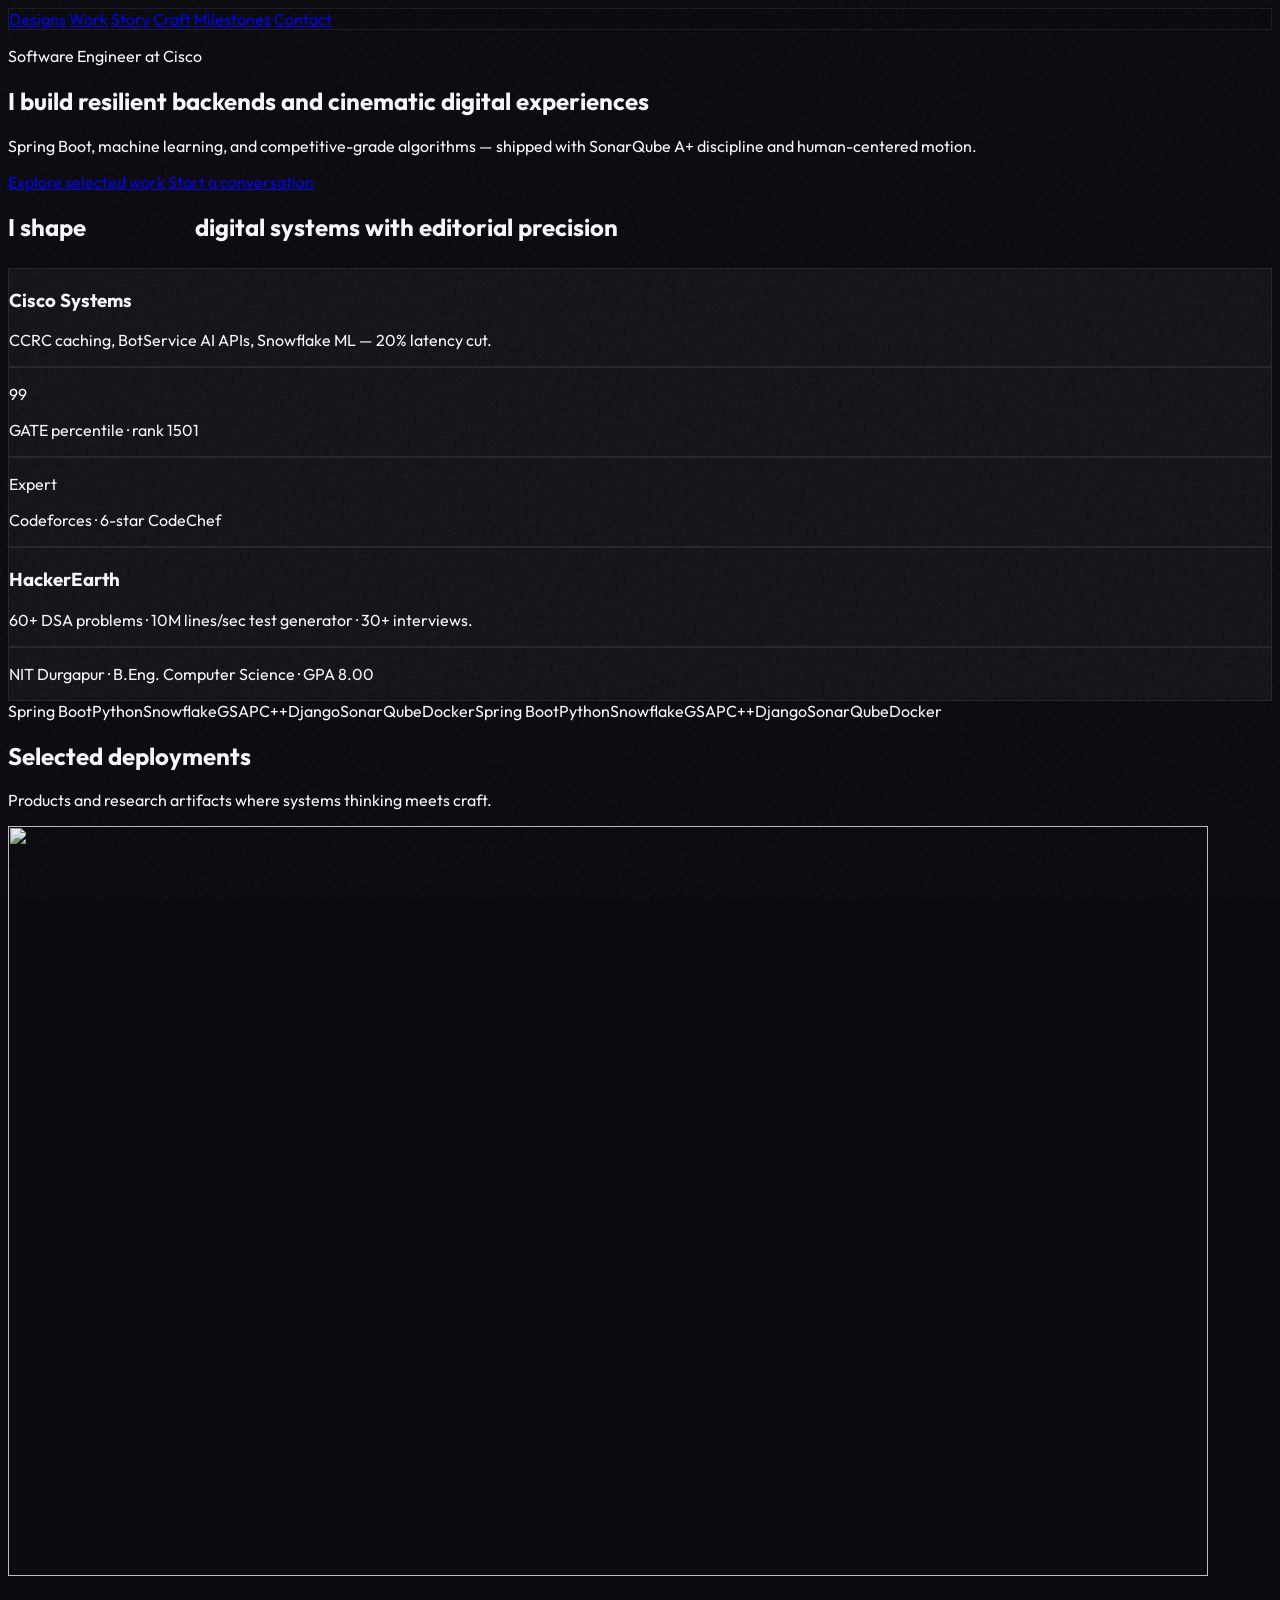
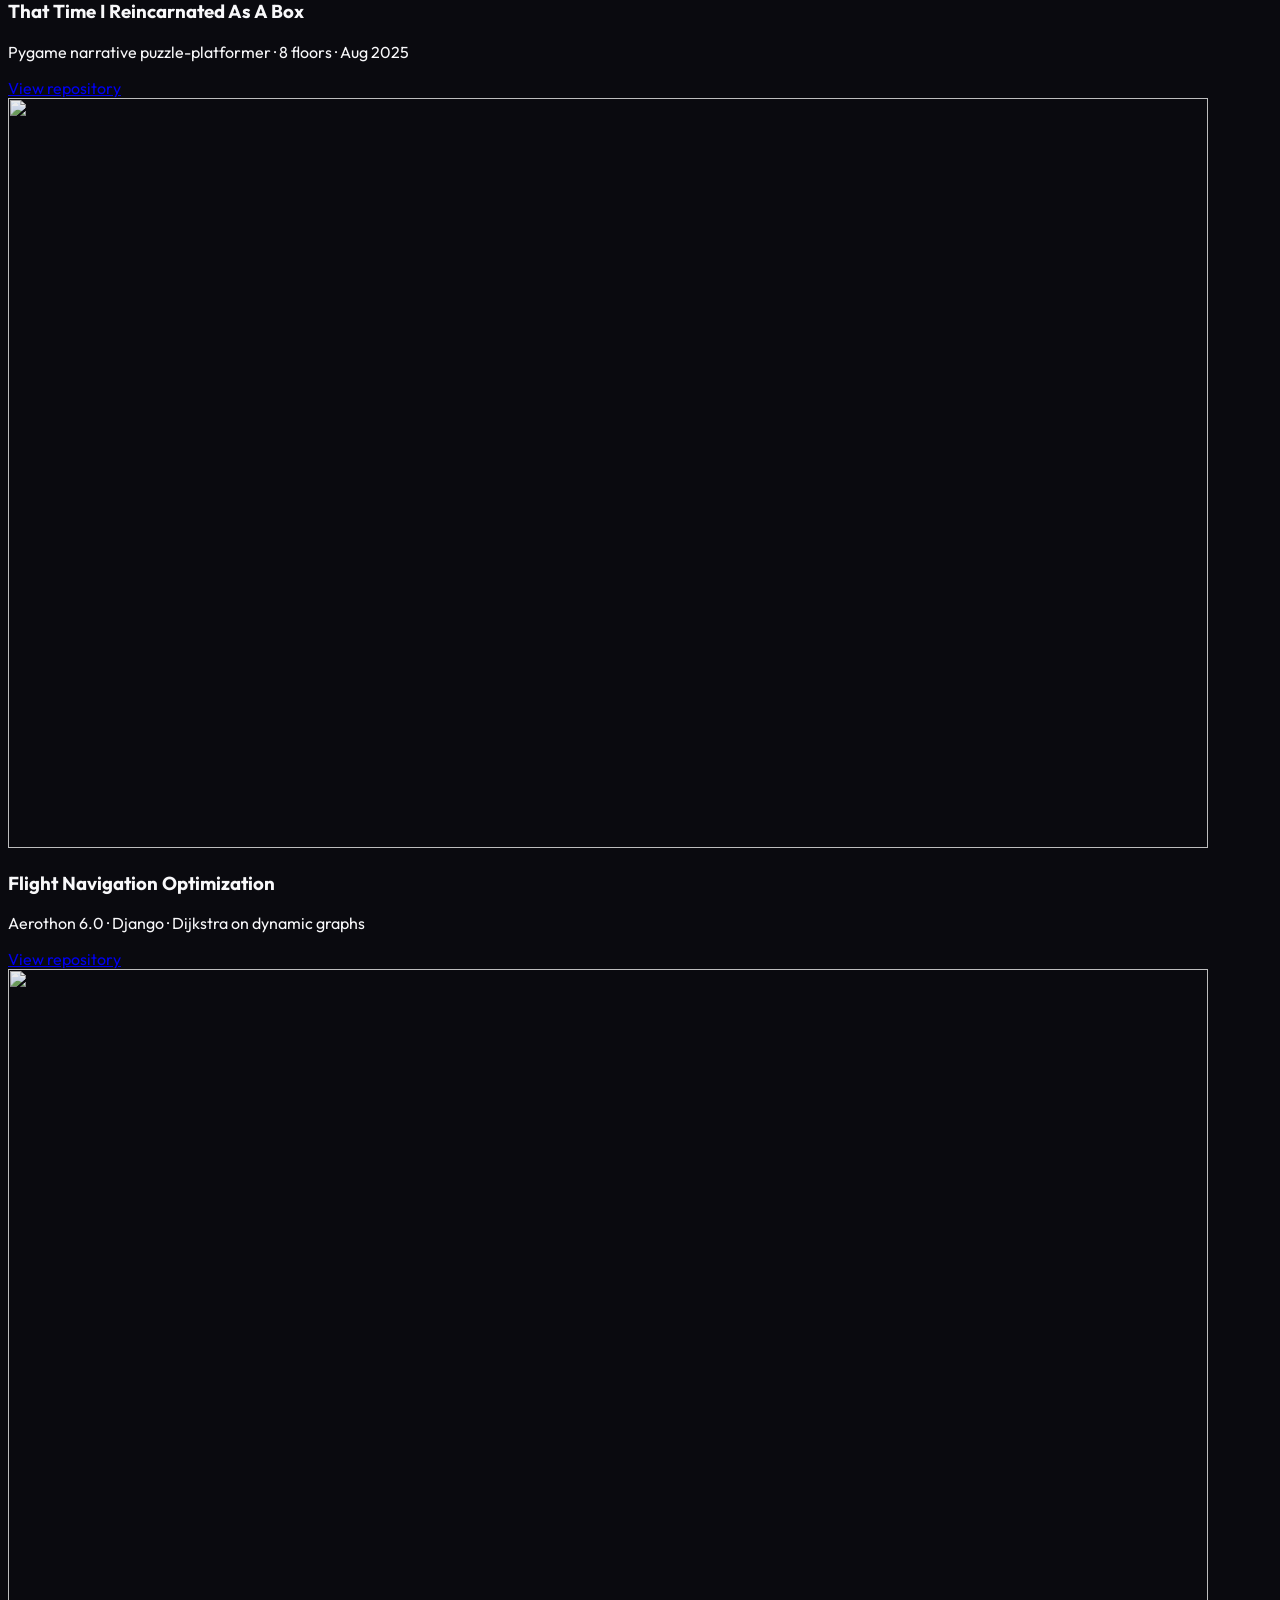
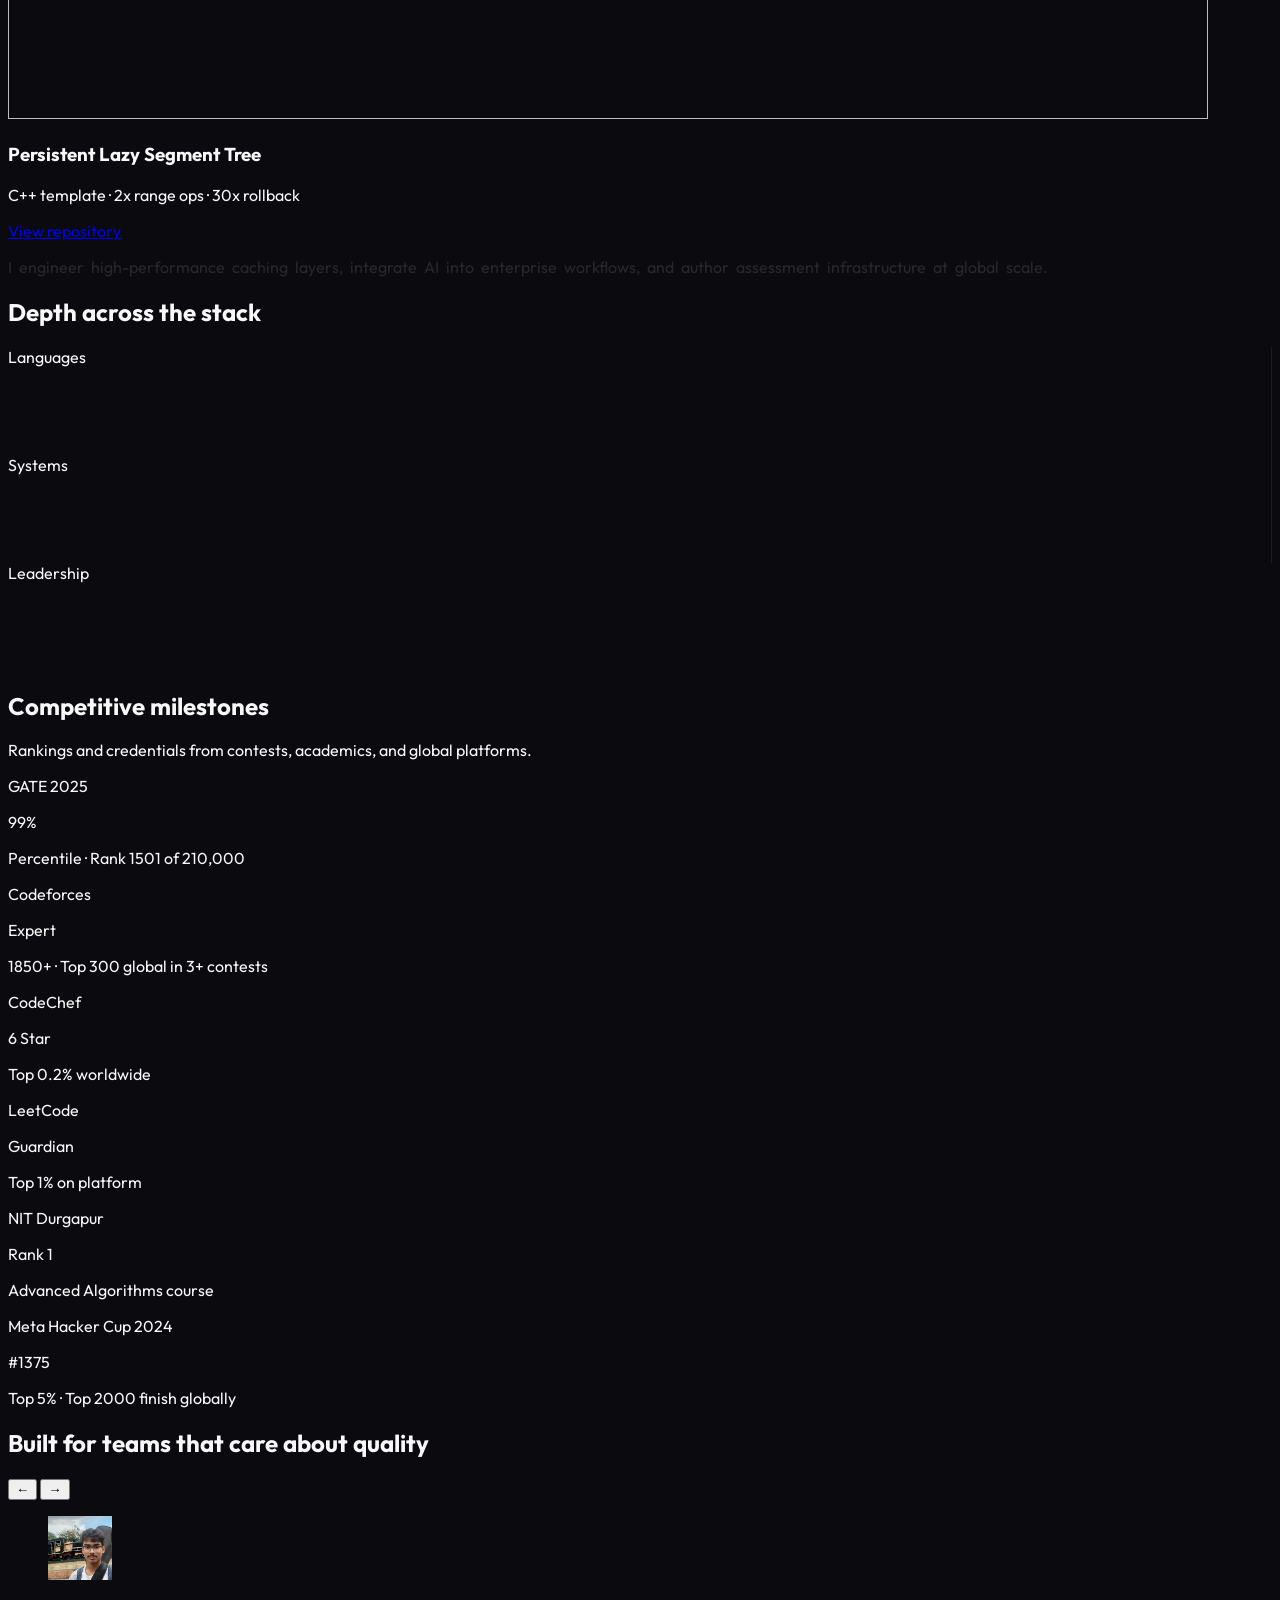
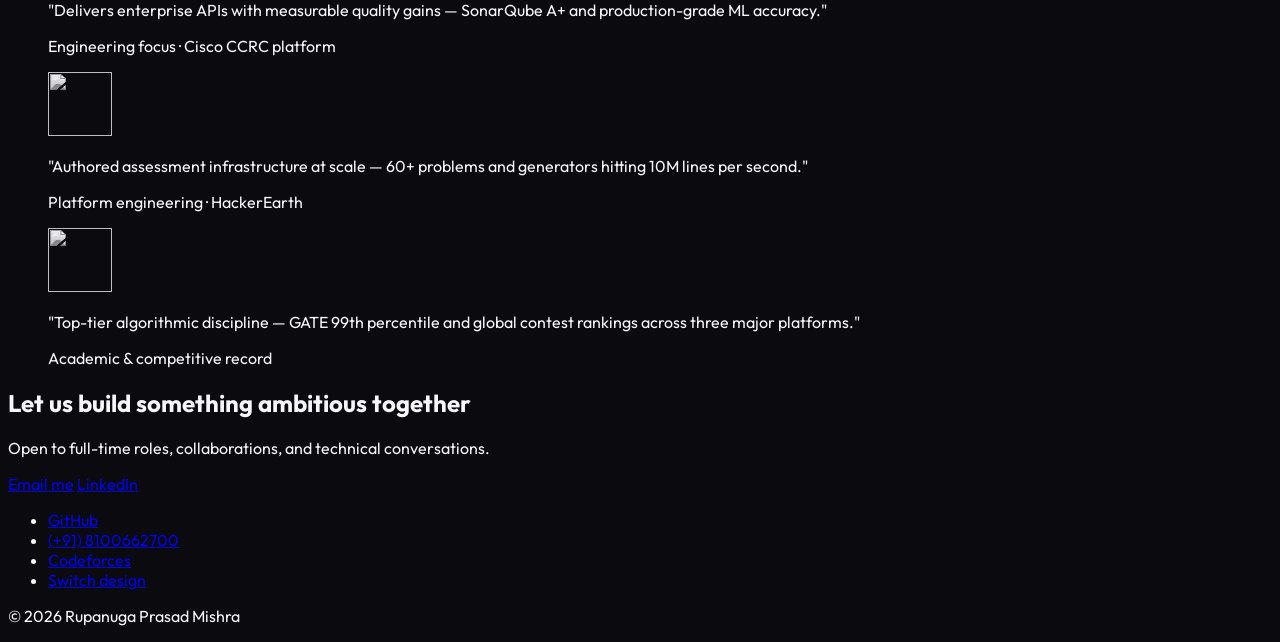
==== editorial/index.html @ 3ab7cde1 "Add multi-design portfolio hub with industrial and editorial themes. Introduce a root design picker " ====
<!DOCTYPE html>
<html lang="en" class="scroll-smooth">
<head>
    <meta charset="UTF-8">
    <meta name="viewport" content="width=device-width, initial-scale=1.0">
    <meta name="description" content="Rupanuga Prasad Mishra — Software Engineer. Editorial portfolio with motion-rich storytelling.">
    <title>Rupanuga Prasad Mishra</title>
    <script src="https://cdn.tailwindcss.com"></script>
    <script>
        tailwind.config = {
            theme: {
                extend: {
                    fontFamily: { outfit: ['Outfit', 'system-ui', 'sans-serif'] },
                    colors: {
                        ink: '#0a0a0f',
                        snow: '#f8f8fa',
                    },
                },
            },
        };
    </script>
    <link rel="stylesheet" href="styles.css">
    <script src="https://cdn.jsdelivr.net/npm/gsap@3.12.5/dist/gsap.min.js"></script>
    <script src="https://cdn.jsdelivr.net/npm/gsap@3.12.5/dist/ScrollTrigger.min.js"></script>
</head>
<body class="font-outfit bg-ink text-snow antialiased">
    <div class="grain" aria-hidden="true"></div>

    <main class="overflow-x-hidden w-full max-w-full">
        <header class="fixed top-6 left-0 right-0 z-[100] flex justify-center px-4">
            <nav id="site-nav" class="nav-pill rounded-full px-2 py-2 flex items-center gap-1 text-sm" aria-label="Main">
                <a href="../" class="px-3 py-2 rounded-full text-zinc-400 hover:text-white transition-colors text-xs">Designs</a>
                <a href="#work" class="px-4 py-2 rounded-full hover:bg-white/5 transition-colors">Work</a>
                <a href="#story" class="px-4 py-2 rounded-full hover:bg-white/5 transition-colors">Story</a>
                <a href="#craft" class="px-4 py-2 rounded-full hover:bg-white/5 transition-colors">Craft</a>
                <a href="#achievements" class="px-4 py-2 rounded-full hover:bg-white/5 transition-colors">Milestones</a>
                <a href="#contact" class="ml-1 px-5 py-2 rounded-full bg-white text-ink font-semibold hover:bg-zinc-200 transition-colors">Contact</a>
            </nav>
        </header>

        <!-- ATTENTION: Cinematic Center Hero -->
        <section class="relative min-h-screen flex items-center justify-center overflow-hidden" aria-label="Introduction">
            <div class="hero-bg absolute inset-0" aria-hidden="true"></div>
            <div class="hero-wash absolute inset-0" aria-hidden="true"></div>
            <div class="relative z-10 w-full max-w-6xl mx-auto px-6 pt-32 pb-24 text-center">
                <p class="hero-anim text-zinc-400 text-sm tracking-[0.2em] uppercase mb-6">Software Engineer at Cisco</p>
                <h1 class="hero-anim text-[clamp(2.75rem,5vw,5.5rem)] font-bold leading-[1.05] tracking-tight max-w-6xl mx-auto">
                    I build resilient backends and cinematic digital experiences
                </h1>
                <p class="hero-anim mt-8 text-lg text-zinc-400 max-w-2xl mx-auto leading-relaxed">
                    Spring Boot, machine learning, and competitive-grade algorithms — shipped with SonarQube A+ discipline and human-centered motion.
                </p>
                <div class="hero-anim mt-12 flex flex-wrap justify-center gap-4">
                    <a href="#work" class="px-8 py-4 rounded-full bg-white text-ink font-semibold hover:bg-zinc-100 transition-colors">Explore selected work</a>
                    <a href="#contact" class="px-8 py-4 rounded-full border border-white/30 text-white font-semibold hover:bg-white/10 transition-colors">Start a conversation</a>
                </div>
            </div>
        </section>

        <!-- INTEREST: Gapless Bento -->
        <section id="craft" class="py-32 md:py-48 px-6" aria-labelledby="craft-heading">
            <div class="max-w-6xl mx-auto">
                <h2 id="craft-heading" class="text-4xl md:text-6xl font-bold tracking-tight max-w-4xl leading-[1.1] mb-16">
                    I shape
                    <span class="inline-img align-middle" style="background-image:url('https://picsum.photos/seed/code/200/80')" role="img" aria-label=""></span>
                    digital systems with editorial precision
                </h2>

                <div class="grid grid-cols-4 auto-rows-[160px] md:auto-rows-[200px] gap-4 grid-flow-dense">
                    <article class="bento-card col-span-4 md:col-span-2 md:row-span-2 rounded-3xl p-8 flex flex-col justify-end overflow-hidden group relative">
                        <div class="bento-media absolute inset-0 bg-cover bg-center transition-transform duration-700 ease-out" style="background-image:url('https://picsum.photos/seed/cisco-network/800/800')"></div>
                        <div class="absolute inset-0 bg-gradient-to-t from-ink via-ink/60 to-transparent"></div>
                        <div class="relative z-10">
                            <h3 class="text-2xl font-bold">Cisco Systems</h3>
                            <p class="text-zinc-400 mt-2 text-sm max-w-xs">CCRC caching, BotService AI APIs, Snowflake ML — 20% latency cut.</p>
                        </div>
                    </article>
                    <article class="bento-card col-span-2 md:col-span-1 rounded-3xl p-6 flex flex-col justify-between overflow-hidden">
                        <p class="text-5xl font-bold tracking-tighter">99</p>
                        <p class="text-zinc-400 text-sm">GATE percentile · rank 1501</p>
                    </article>
                    <article class="bento-card col-span-2 md:col-span-1 rounded-3xl p-6 flex flex-col justify-between overflow-hidden relative group">
                        <div class="bento-media absolute inset-0 opacity-30 bg-cover bg-center" style="background-image:url('https://picsum.photos/seed/algorithms/600/400')"></div>
                        <div class="relative z-10">
                            <p class="text-2xl font-bold">Expert</p>
                            <p class="text-zinc-400 text-sm">Codeforces · 6-star CodeChef</p>
                        </div>
                    </article>
                    <article class="bento-card col-span-4 md:col-span-2 rounded-3xl p-8 overflow-hidden relative group">
                        <div class="bento-media absolute inset-0 bg-cover bg-center opacity-40" style="background-image:url('https://picsum.photos/seed/hackerearth/900/500')"></div>
                        <div class="relative z-10 max-w-md">
                            <h3 class="text-xl font-bold">HackerEarth</h3>
                            <p class="text-zinc-400 mt-2 text-sm">60+ DSA problems · 10M lines/sec test generator · 30+ interviews.</p>
                        </div>
                    </article>
                    <article class="bento-card col-span-4 md:col-span-2 rounded-3xl p-8 flex items-center justify-center text-center">
                        <p class="text-lg text-zinc-300 max-w-sm">NIT Durgapur · B.Eng. Computer Science · GPA 8.00</p>
                    </article>
                </div>
            </div>
        </section>

        <!-- Marquee -->
        <section class="py-16 border-y border-white/5 overflow-hidden" aria-label="Technologies">
            <div class="marquee-track gap-16 text-2xl md:text-4xl font-semibold text-white/20 uppercase tracking-widest">
                <span class="px-8">Spring Boot</span>
                <span class="px-8">Python</span>
                <span class="px-8">Snowflake</span>
                <span class="px-8">GSAP</span>
                <span class="px-8">C++</span>
                <span class="px-8">Django</span>
                <span class="px-8">SonarQube</span>
                <span class="px-8">Docker</span>
                <span class="px-8">Spring Boot</span>
                <span class="px-8">Python</span>
                <span class="px-8">Snowflake</span>
                <span class="px-8">GSAP</span>
                <span class="px-8">C++</span>
                <span class="px-8">Django</span>
                <span class="px-8">SonarQube</span>
                <span class="px-8">Docker</span>
            </div>
        </section>

        <!-- DESIRE: Pin gallery -->
        <section id="work" class="pin-gallery py-32 md:py-48 px-6" aria-labelledby="work-heading">
            <div class="max-w-6xl mx-auto grid md:grid-cols-[1fr_1.2fr] gap-16">
                <div class="pin-title-col h-fit md:pt-12">
                    <h2 id="work-heading" class="text-4xl md:text-5xl font-bold tracking-tight leading-tight">Selected deployments</h2>
                    <p class="mt-6 text-zinc-400 leading-relaxed">Products and research artifacts where systems thinking meets craft.</p>
                </div>
                <div class="space-y-24">
                    <article class="pin-item">
                        <div class="reveal-img rounded-3xl overflow-hidden aspect-[16/10] mb-6">
                            <img src="https://picsum.photos/seed/puzzle-game/1200/750" alt="" class="w-full h-full object-cover img-editorial" width="1200" height="750">
                        </div>
                        <h3 class="text-2xl font-bold">That Time I Reincarnated As A Box</h3>
                        <p class="text-zinc-400 mt-2">Pygame narrative puzzle-platformer · 8 floors · Aug 2025</p>
                        <a href="https://github.com/RupanugaPM/thatTimeIReincarnatedAsABox" class="inline-block mt-4 text-sm font-semibold underline underline-offset-4" target="_blank" rel="noopener noreferrer">View repository</a>
                    </article>
                    <article class="pin-item">
                        <div class="reveal-img rounded-3xl overflow-hidden aspect-[16/10] mb-6">
                            <img src="https://picsum.photos/seed/aviation-map/1200/750" alt="" class="w-full h-full object-cover img-editorial" width="1200" height="750">
                        </div>
                        <h3 class="text-2xl font-bold">Flight Navigation Optimization</h3>
                        <p class="text-zinc-400 mt-2">Aerothon 6.0 · Django · Dijkstra on dynamic graphs</p>
                        <a href="https://github.com/RupanugaPM/Dijkstra-visualizer-in-a-World-Map" class="inline-block mt-4 text-sm font-semibold underline underline-offset-4" target="_blank" rel="noopener noreferrer">View repository</a>
                    </article>
                    <article class="pin-item">
                        <div class="reveal-img rounded-3xl overflow-hidden aspect-[16/10] mb-6">
                            <img src="https://picsum.photos/seed/segment-tree/1200/750" alt="" class="w-full h-full object-cover img-editorial" width="1200" height="750">
                        </div>
                        <h3 class="text-2xl font-bold">Persistent Lazy Segment Tree</h3>
                        <p class="text-zinc-400 mt-2">C++ template · 2x range ops · 30x rollback</p>
                        <a href="https://github.com/RupanugaPM/Generalized-Lazy-Segment-Tree" class="inline-block mt-4 text-sm font-semibold underline underline-offset-4" target="_blank" rel="noopener noreferrer">View repository</a>
                    </article>
                </div>
            </div>
        </section>

        <!-- Scrub text reveal -->
        <section id="story" class="py-32 md:py-48 px-6" aria-label="About">
            <div class="max-w-4xl mx-auto text-center">
                <p class="scrub-block text-2xl md:text-4xl font-medium leading-snug tracking-tight">
                    <span class="scrub-word">I</span>
                    <span class="scrub-word">engineer</span>
                    <span class="scrub-word">high-performance</span>
                    <span class="scrub-word">caching</span>
                    <span class="scrub-word">layers,</span>
                    <span class="scrub-word">integrate</span>
                    <span class="scrub-word">AI</span>
                    <span class="scrub-word">into</span>
                    <span class="scrub-word">enterprise</span>
                    <span class="scrub-word">workflows,</span>
                    <span class="scrub-word">and</span>
                    <span class="scrub-word">author</span>
                    <span class="scrub-word">assessment</span>
                    <span class="scrub-word">infrastructure</span>
                    <span class="scrub-word">at</span>
                    <span class="scrub-word">global</span>
                    <span class="scrub-word">scale.</span>
                </p>
            </div>
        </section>

        <!-- Horizontal accordion -->
        <section class="py-32 md:py-48 px-6" aria-label="Expertise areas">
            <div class="max-w-6xl mx-auto">
                <h2 class="text-3xl md:text-5xl font-bold tracking-tight mb-12 max-w-3xl">Depth across the stack</h2>
                <div class="flex h-[320px] md:h-[400px] rounded-3xl overflow-hidden border border-white/10" role="list">
                    <div class="accordion-slice bg-zinc-900/80 relative" tabindex="0" role="listitem">
                        <div class="slice-label absolute bottom-6 left-0 right-0 text-center text-xs tracking-widest uppercase text-zinc-500 [writing-mode:vertical-rl] rotate-180 mx-auto h-fit">Languages</div>
                        <div class="slice-inner p-8 h-full flex flex-col justify-end bg-gradient-to-t from-ink">
                            <p class="text-xl font-semibold">C, C++, Python, SQL, JavaScript</p>
                            <p class="text-zinc-400 text-sm mt-2">Production backends and competitive tooling.</p>
                        </div>
                    </div>
                    <div class="accordion-slice bg-zinc-900/60 relative" tabindex="0" role="listitem">
                        <div class="slice-label absolute bottom-6 left-0 right-0 text-center text-xs tracking-widest uppercase text-zinc-500 [writing-mode:vertical-rl] rotate-180 mx-auto h-fit">Systems</div>
                        <div class="slice-inner p-8 h-full flex flex-col justify-end" style="background-image:url('https://picsum.photos/seed/distributed/600/400'); background-size:cover">
                            <div class="bg-ink/80 p-4 rounded-2xl backdrop-blur-sm">
                                <p class="text-xl font-semibold">Distributed systems &amp; ML</p>
                                <p class="text-zinc-400 text-sm mt-2">Snowflake anomaly detection, Spring microservices.</p>
                            </div>
                        </div>
                    </div>
                    <div class="accordion-slice bg-zinc-900/80 relative" tabindex="0" role="listitem">
                        <div class="slice-label absolute bottom-6 left-0 right-0 text-center text-xs tracking-widest uppercase text-zinc-500 [writing-mode:vertical-rl] rotate-180 mx-auto h-fit">Leadership</div>
                        <div class="slice-inner p-8 h-full flex flex-col justify-end bg-gradient-to-t from-ink">
                            <p class="text-xl font-semibold">Cross-functional delivery</p>
                            <p class="text-zinc-400 text-sm mt-2">Interviews, mentoring, contest design at HackerEarth.</p>
                        </div>
                    </div>
                </div>
            </div>
        </section>

        <!-- Achievements -->
        <section id="achievements" class="py-32 md:py-48 px-6" aria-labelledby="achievements-heading">
            <div class="max-w-6xl mx-auto">
                <h2 id="achievements-heading" class="text-3xl md:text-5xl font-bold tracking-tight mb-4 max-w-3xl">Competitive milestones</h2>
                <p class="text-zinc-400 mb-14 max-w-xl">Rankings and credentials from contests, academics, and global platforms.</p>
                <div class="grid grid-cols-1 sm:grid-cols-2 lg:grid-cols-3 gap-4 grid-flow-dense">
                    <article class="milestone-card rounded-3xl border border-white/10 bg-white/[0.03] p-8 lg:col-span-1">
                        <p class="text-sm text-zinc-500 uppercase tracking-widest">GATE 2025</p>
                        <p class="text-5xl md:text-6xl font-bold tracking-tighter mt-3 text-violet-300">99%</p>
                        <p class="text-zinc-400 mt-3 text-sm leading-relaxed">Percentile · Rank 1501 of 210,000</p>
                    </article>
                    <article class="milestone-card rounded-3xl border border-white/10 bg-white/[0.03] p-8">
                        <p class="text-sm text-zinc-500 uppercase tracking-widest">Codeforces</p>
                        <p class="text-4xl font-bold tracking-tight mt-3">Expert</p>
                        <p class="text-zinc-400 mt-3 text-sm">1850+ · Top 300 global in 3+ contests</p>
                    </article>
                    <article class="milestone-card rounded-3xl border border-white/10 bg-white/[0.03] p-8">
                        <p class="text-sm text-zinc-500 uppercase tracking-widest">CodeChef</p>
                        <p class="text-4xl font-bold tracking-tight mt-3">6 Star</p>
                        <p class="text-zinc-400 mt-3 text-sm">Top 0.2% worldwide</p>
                    </article>
                    <article class="milestone-card rounded-3xl border border-white/10 bg-white/[0.03] p-8">
                        <p class="text-sm text-zinc-500 uppercase tracking-widest">LeetCode</p>
                        <p class="text-4xl font-bold tracking-tight mt-3">Guardian</p>
                        <p class="text-zinc-400 mt-3 text-sm">Top 1% on platform</p>
                    </article>
                    <article class="milestone-card rounded-3xl border border-white/10 bg-white/[0.03] p-8 sm:col-span-2 lg:col-span-1">
                        <p class="text-sm text-zinc-500 uppercase tracking-widest">NIT Durgapur</p>
                        <p class="text-4xl font-bold tracking-tight mt-3">Rank 1</p>
                        <p class="text-zinc-400 mt-3 text-sm">Advanced Algorithms course</p>
                    </article>
                    <article class="milestone-card rounded-3xl border border-white/10 bg-gradient-to-br from-violet-950/40 to-transparent p-8 sm:col-span-2">
                        <p class="text-sm text-zinc-500 uppercase tracking-widest">Meta Hacker Cup 2024</p>
                        <p class="text-4xl md:text-5xl font-bold tracking-tight mt-3">#1375</p>
                        <p class="text-zinc-400 mt-3 text-sm">Top 5% · Top 2000 finish globally</p>
                    </article>
                </div>
            </div>
        </section>

        <!-- Testimonial carousel -->
        <section class="py-32 md:py-48 px-6 overflow-hidden" aria-label="Perspectives">
            <div class="max-w-6xl mx-auto">
                <div class="flex items-end justify-between mb-12 gap-4">
                    <h2 class="text-3xl md:text-5xl font-bold tracking-tight max-w-xl">Built for teams that care about quality</h2>
                    <div class="flex gap-2 shrink-0">
                        <button type="button" data-carousel-prev class="w-12 h-12 rounded-full border border-white/20 hover:bg-white/10 transition-colors" aria-label="Previous">&#8592;</button>
                        <button type="button" data-carousel-next class="w-12 h-12 rounded-full border border-white/20 hover:bg-white/10 transition-colors" aria-label="Next">&#8594;</button>
                    </div>
                </div>
                <div class="overflow-hidden">
                    <div class="testimonial-track flex gap-6">
                        <blockquote class="testimonial-card flex-shrink-0 rounded-3xl border border-white/10 p-8 md:p-12 bg-white/[0.03]">
                            <div class="flex gap-6 items-start">
                                <img src="../profile.jpg" alt="" class="w-16 h-16 rounded-full object-cover grayscale" width="64" height="64">
                                <div>
                                    <p class="text-lg md:text-xl leading-relaxed text-zinc-300">"Delivers enterprise APIs with measurable quality gains — SonarQube A+ and production-grade ML accuracy."</p>
                                    <footer class="mt-6 text-sm text-zinc-500">Engineering focus · Cisco CCRC platform</footer>
                                </div>
                            </div>
                        </blockquote>
                        <blockquote class="testimonial-card flex-shrink-0 rounded-3xl border border-white/10 p-8 md:p-12 bg-white/[0.03]">
                            <div class="flex gap-6 items-start">
                                <img src="https://picsum.photos/seed/peer-review/128/128" alt="" class="w-16 h-16 rounded-full object-cover img-editorial" width="64" height="64">
                                <div>
                                    <p class="text-lg md:text-xl leading-relaxed text-zinc-300">"Authored assessment infrastructure at scale — 60+ problems and generators hitting 10M lines per second."</p>
                                    <footer class="mt-6 text-sm text-zinc-500">Platform engineering · HackerEarth</footer>
                                </div>
                            </div>
                        </blockquote>
                        <blockquote class="testimonial-card flex-shrink-0 rounded-3xl border border-white/10 p-8 md:p-12 bg-white/[0.03]">
                            <div class="flex gap-6 items-start">
                                <img src="https://picsum.photos/seed/academic/128/128" alt="" class="w-16 h-16 rounded-full object-cover img-editorial" width="64" height="64">
                                <div>
                                    <p class="text-lg md:text-xl leading-relaxed text-zinc-300">"Top-tier algorithmic discipline — GATE 99th percentile and global contest rankings across three major platforms."</p>
                                    <footer class="mt-6 text-sm text-zinc-500">Academic &amp; competitive record</footer>
                                </div>
                            </div>
                        </blockquote>
                    </div>
                </div>
            </div>
        </section>

        <!-- ACTION: Footer CTA -->
        <section id="contact" class="py-32 md:py-48 px-6 relative overflow-hidden" aria-labelledby="contact-heading">
            <div class="absolute inset-0 bg-gradient-to-b from-violet-950/30 to-ink pointer-events-none" aria-hidden="true"></div>
            <div class="relative max-w-6xl mx-auto text-center">
                <h2 id="contact-heading" class="text-[clamp(2.5rem,6vw,5rem)] font-bold tracking-tight leading-[1.05] max-w-5xl mx-auto">
                    Let us build something ambitious together
                </h2>
                <p class="mt-8 text-xl text-zinc-400 max-w-xl mx-auto">Open to full-time roles, collaborations, and technical conversations.</p>
                <div class="mt-14 flex flex-wrap justify-center gap-4">
                    <a href="mailto:rupanugamishra@gmail.com" class="px-10 py-5 rounded-full bg-white text-ink text-lg font-semibold hover:bg-zinc-100 transition-colors">Email me</a>
                    <a href="https://www.linkedin.com/in/rupanugamishra/" target="_blank" rel="noopener noreferrer" class="px-10 py-5 rounded-full border-2 border-white text-white text-lg font-semibold hover:bg-white/10 transition-colors">LinkedIn</a>
                </div>
                <ul class="mt-16 flex flex-wrap justify-center gap-8 text-sm text-zinc-500">
                    <li><a href="https://github.com/RupanugaPM" class="hover:text-white transition-colors" target="_blank" rel="noopener noreferrer">GitHub</a></li>
                    <li><a href="tel:+918100662700" class="hover:text-white transition-colors">(+91) 8100662700</a></li>
                    <li><a href="https://codeforces.com/profile/rupanugam" class="hover:text-white transition-colors" target="_blank" rel="noopener noreferrer">Codeforces</a></li>
                    <li><a href="../" class="hover:text-white transition-colors">Switch design</a></li>
                </ul>
            </div>
        </section>

        <footer class="py-12 px-6 border-t border-white/5 text-center text-sm text-zinc-600">
            <p>&copy; <span id="year"></span> Rupanuga Prasad Mishra</p>
        </footer>
    </main>

    <script>
        document.getElementById('year').textContent = new Date().getFullYear();
    </script>
    <script src="scripts.js"></script>
</body>
</html>
---- editorial/styles.css ----
/* gpt-taste editorial — custom layer on Tailwind */

@import url('https://fonts.googleapis.com/css2?family=Outfit:wght@300;400;500;600;700;800&display=swap');

:root {
  --font: 'Outfit', system-ui, sans-serif;
  --bg: #0a0a0f;
  --fg: #f8f8fa;
  --muted: #9ca3af;
  --card: rgba(255, 255, 255, 0.04);
  --border: rgba(255, 255, 255, 0.08);
}

html {
  scroll-behavior: smooth;
}

body {
  font-family: var(--font);
  background: var(--bg);
  color: var(--fg);
}

.font-outfit {
  font-family: var(--font);
}

.grain {
  position: fixed;
  inset: 0;
  pointer-events: none;
  z-index: 50;
  opacity: 0.035;
  background-image: url("data:image/svg+xml,%3Csvg viewBox='0 0 256 256' xmlns='http://www.w3.org/2000/svg'%3E%3Cfilter id='n'%3E%3CfeTurbulence type='fractalNoise' baseFrequency='0.85' numOctaves='4' stitchTiles='stitch'/%3E%3C/filter%3E%3Crect width='100%25' height='100%25' filter='url(%23n)'/%3E%3C/svg%3E");
}

.nav-pill {
  backdrop-filter: blur(16px);
  background: rgba(10, 10, 15, 0.65);
  border: 1px solid var(--border);
}

.hero-bg {
  background-image: url('https://picsum.photos/seed/rupanuga-engineering/1920/1080');
  background-size: cover;
  background-position: center;
  filter: grayscale(40%) contrast(1.15);
}

.hero-wash {
  background: radial-gradient(ellipse 90% 80% at 50% 40%, rgba(10, 10, 15, 0.35), rgba(10, 10, 15, 0.92) 70%);
}

.inline-img {
  display: inline-block;
  width: 5.5rem;
  height: 2.25rem;
  border-radius: 9999px;
  vertical-align: middle;
  margin: 0 0.35rem;
  background-size: cover;
  background-position: center;
  filter: grayscale(30%) contrast(1.1);
}

.bento-card {
  background: var(--card);
  border: 1px solid var(--border);
  transition: border-color 0.3s;
}

.bento-card:hover {
  border-color: rgba(255, 255, 255, 0.2);
}

.img-editorial {
  filter: grayscale(50%) contrast(1.2) opacity(0.92);
  mix-blend-mode: luminosity;
}

.accordion-slice {
  flex: 1;
  min-width: 4rem;
  transition: flex 0.7s cubic-bezier(0.22, 1, 0.36, 1);
  overflow: hidden;
  border-right: 1px solid var(--border);
}

.accordion-slice:last-child {
  border-right: none;
}

.accordion-slice:hover,
.accordion-slice:focus-within {
  flex: 4;
}

.accordion-slice .slice-inner {
  opacity: 0;
  transform: translateY(12px);
  transition: opacity 0.5s, transform 0.5s;
}

.accordion-slice:hover .slice-inner,
.accordion-slice:focus-within .slice-inner {
  opacity: 1;
  transform: translateY(0);
}

.marquee-track {
  display: flex;
  width: max-content;
  animation: marquee 40s linear infinite;
}

@keyframes marquee {
  0% {
    transform: translateX(0);
  }
  100% {
    transform: translateX(-50%);
  }
}

.testimonial-card {
  min-width: min(100%, 420px);
}

.milestone-card {
  transition: border-color 0.3s, transform 0.3s;
}

.milestone-card:hover {
  border-color: rgba(255, 255, 255, 0.2);
  transform: translateY(-4px);
}

.scrub-word {
  opacity: 0.12;
  display: inline;
  margin-right: 0.25em;
}

.reveal-img {
  will-change: transform, opacity, filter;
}

@media (prefers-reduced-motion: reduce) {
  .marquee-track {
    animation: none;
  }

  html {
    scroll-behavior: auto;
  }
}
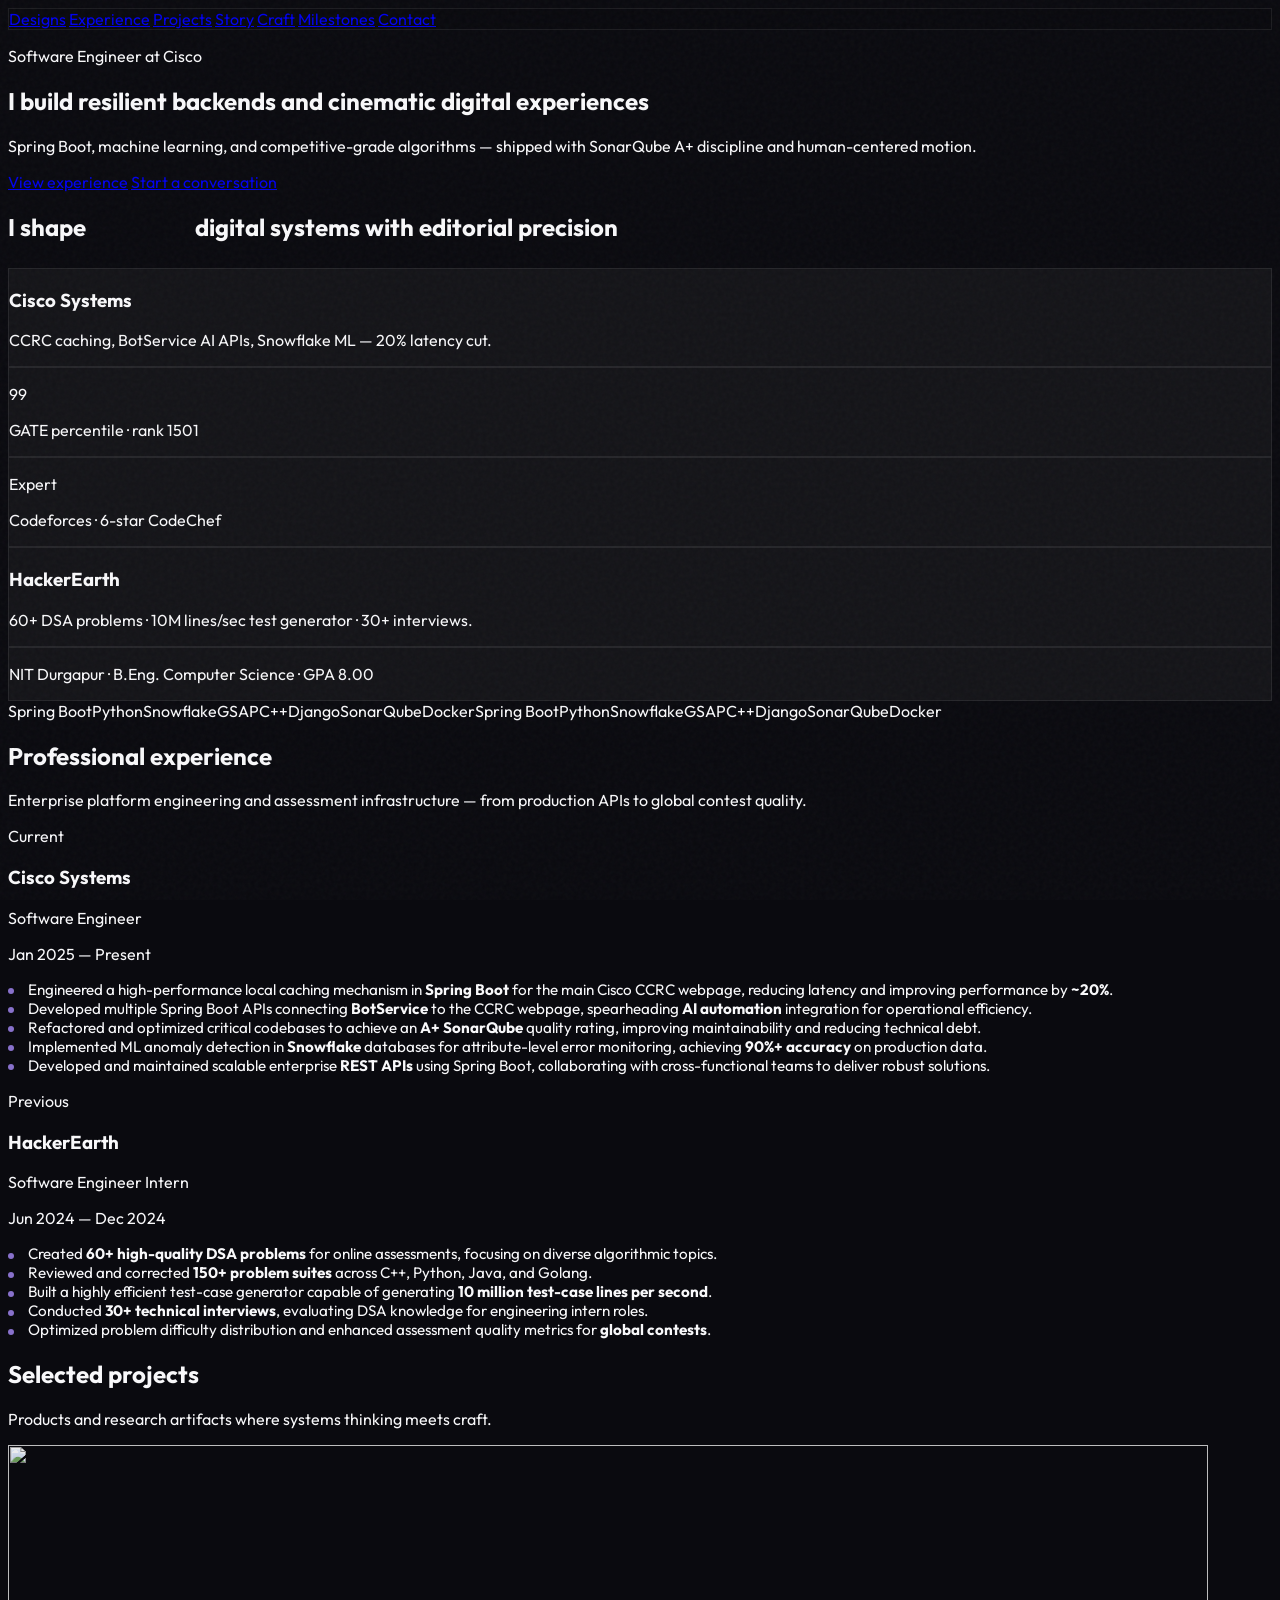
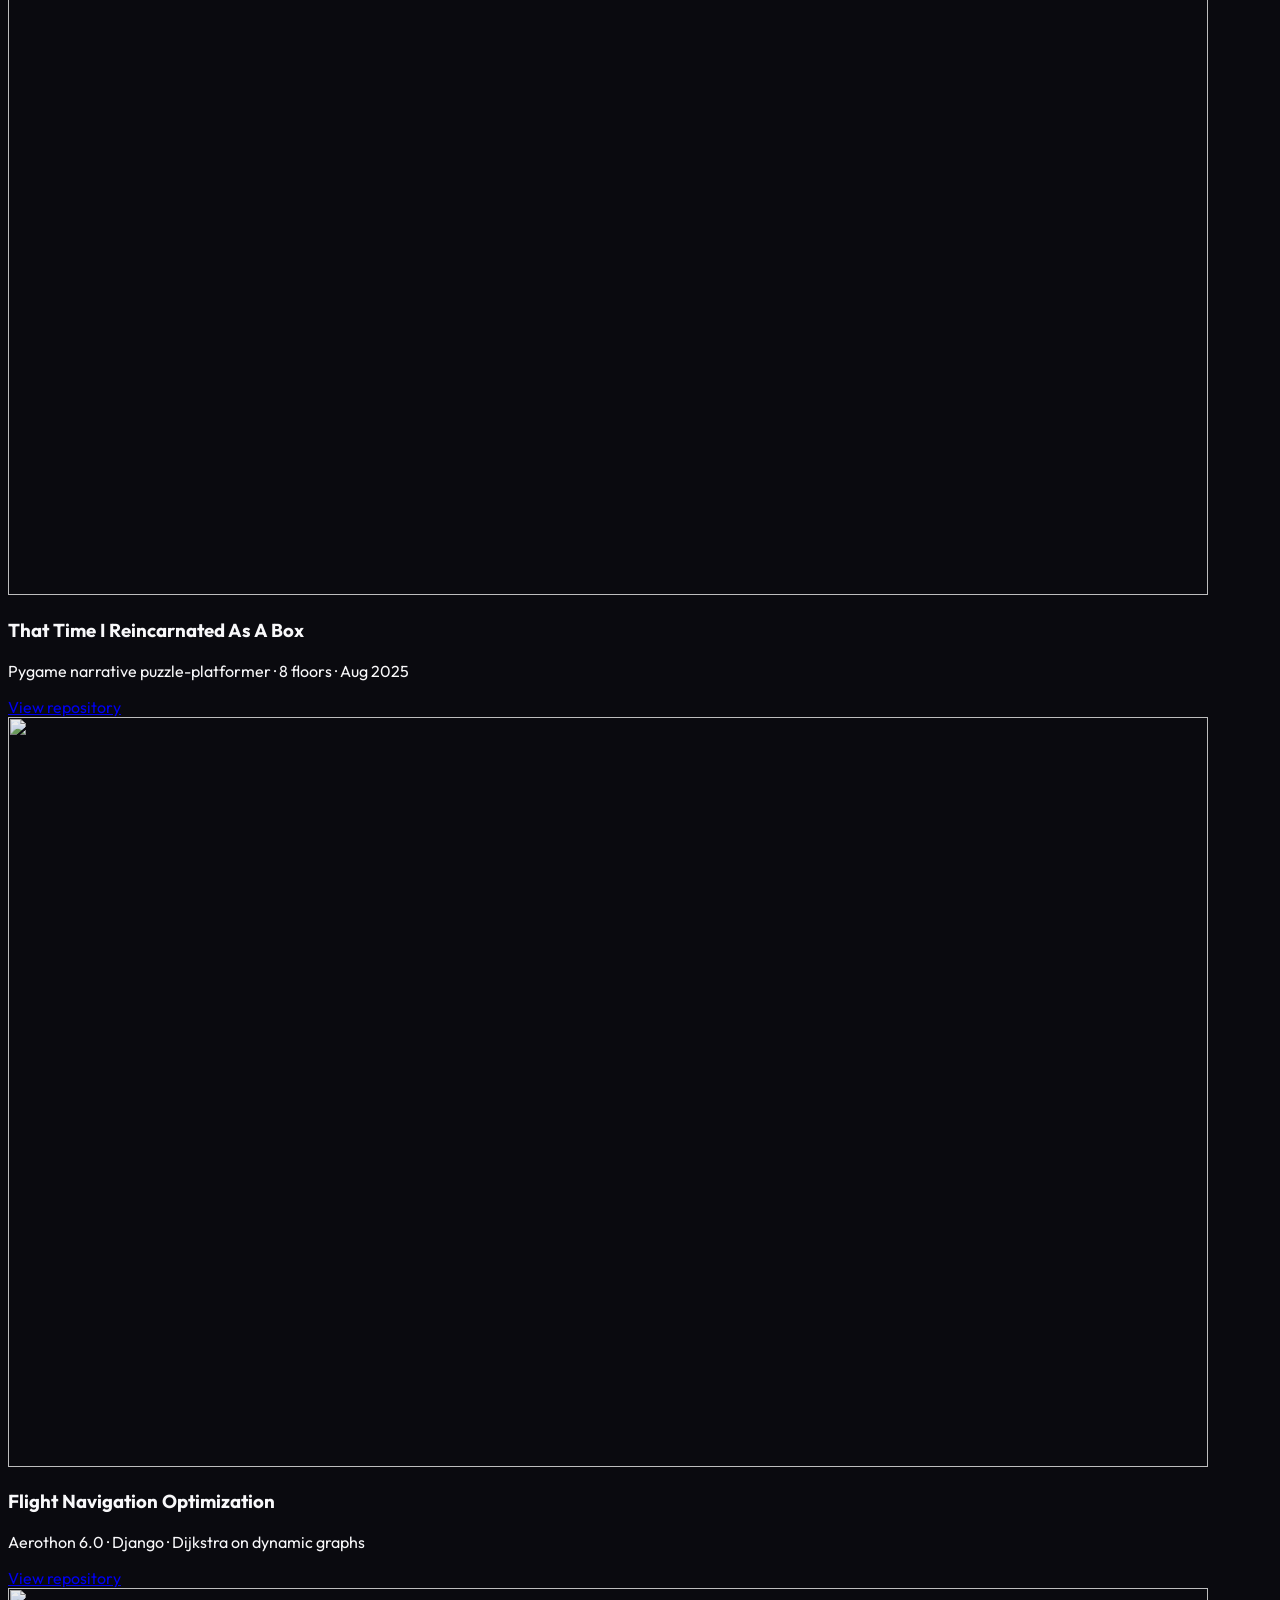
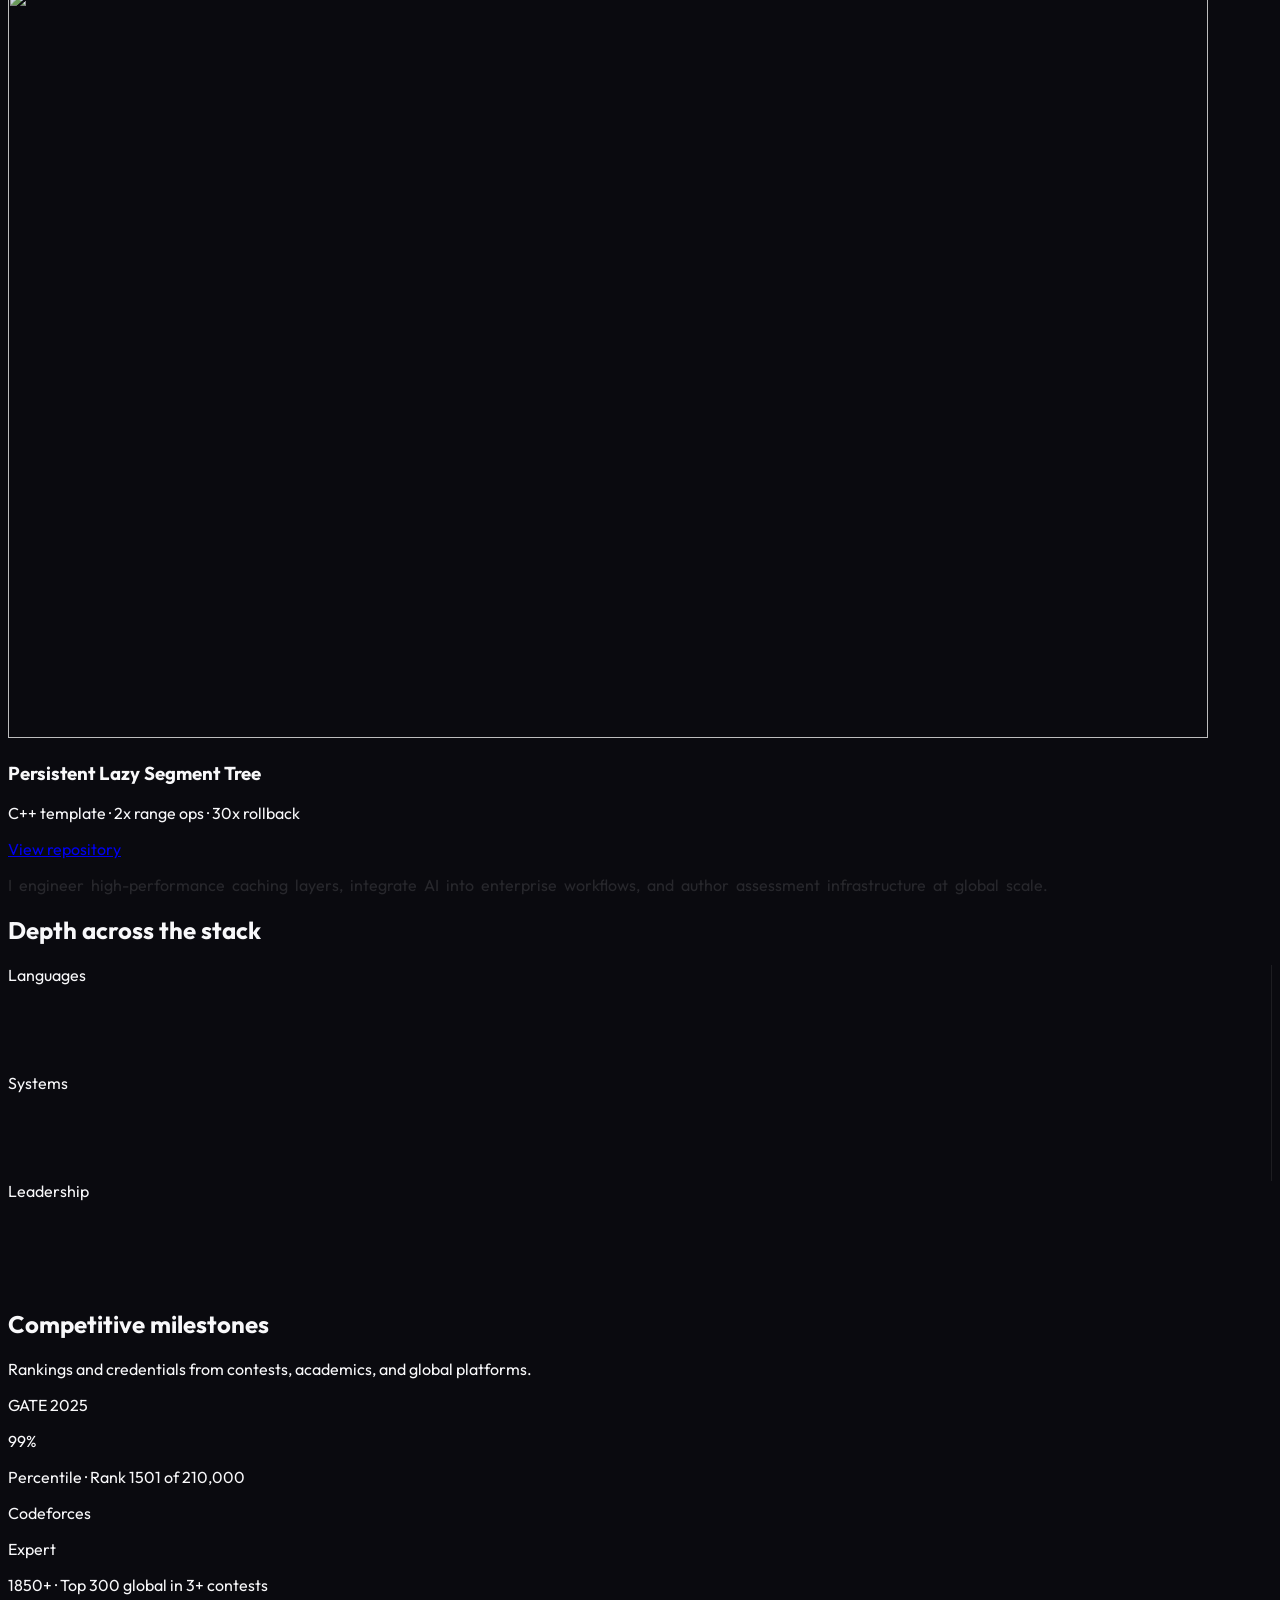
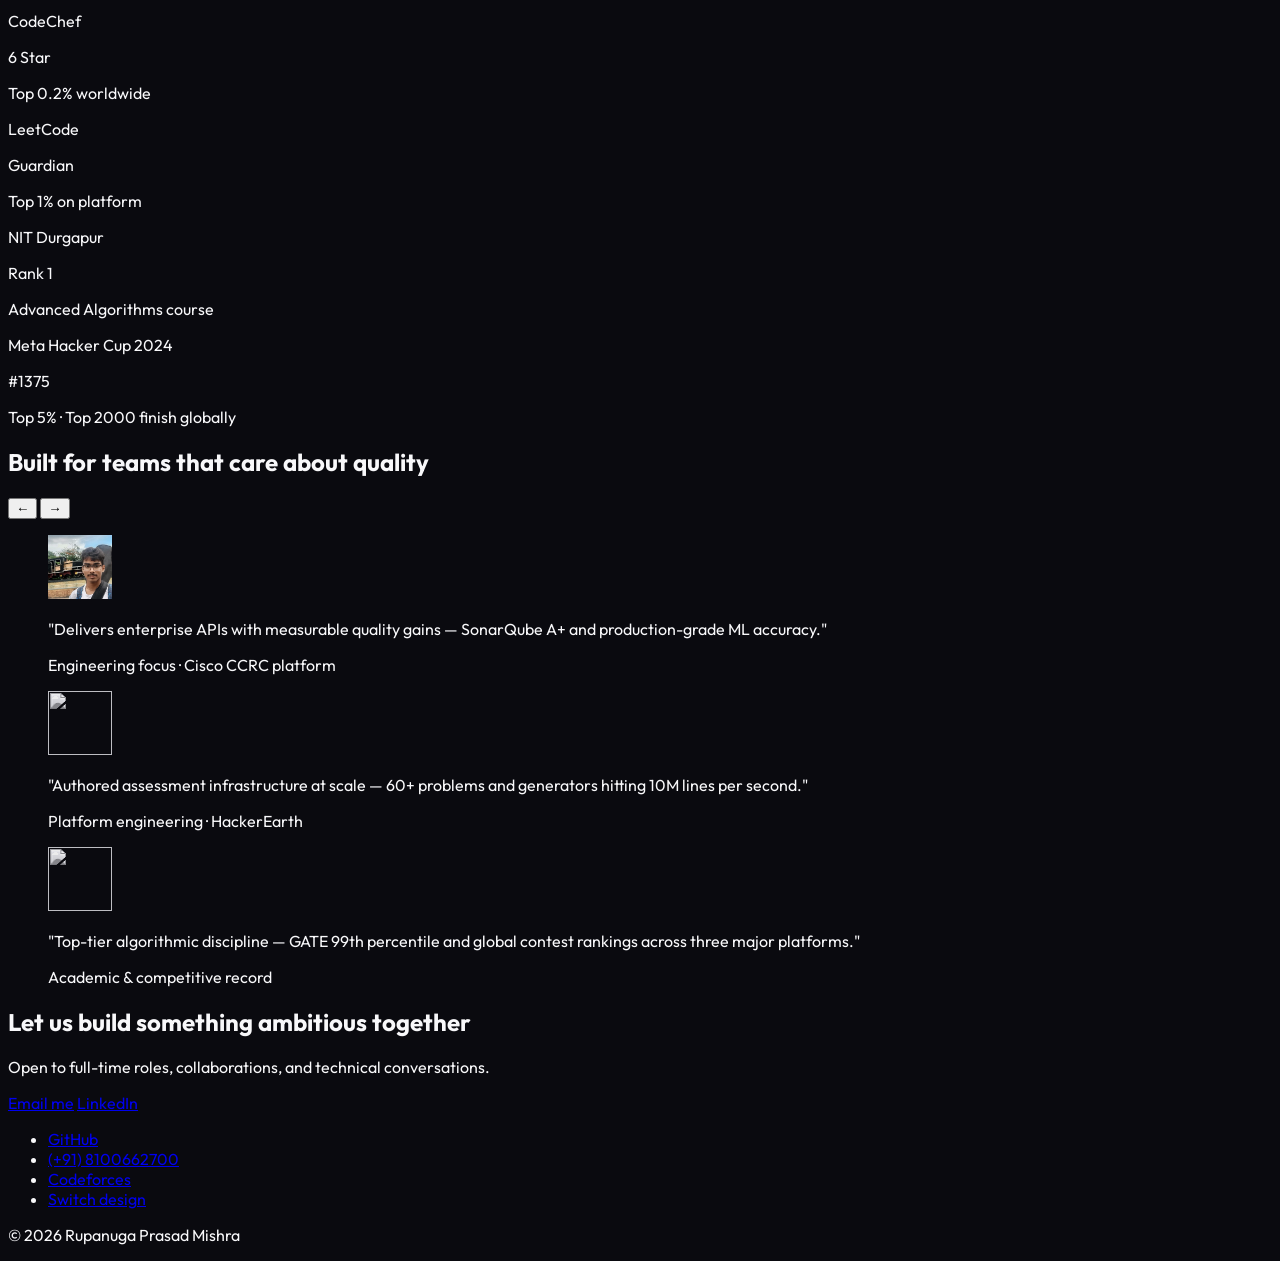
==== commit ccd9aad7: "Add minimalist and ethereal portfolio themes with full resume content. Expand the design picker with" ====
--- a/editorial/index.html
+++ b/editorial/index.html
@@ -30,7 +30,8 @@
         <header class="fixed top-6 left-0 right-0 z-[100] flex justify-center px-4">
             <nav id="site-nav" class="nav-pill rounded-full px-2 py-2 flex items-center gap-1 text-sm" aria-label="Main">
                 <a href="../" class="px-3 py-2 rounded-full text-zinc-400 hover:text-white transition-colors text-xs">Designs</a>
-                <a href="#work" class="px-4 py-2 rounded-full hover:bg-white/5 transition-colors">Work</a>
+                <a href="#experience" class="px-4 py-2 rounded-full hover:bg-white/5 transition-colors">Experience</a>
+                <a href="#projects" class="px-4 py-2 rounded-full hover:bg-white/5 transition-colors">Projects</a>
                 <a href="#story" class="px-4 py-2 rounded-full hover:bg-white/5 transition-colors">Story</a>
                 <a href="#craft" class="px-4 py-2 rounded-full hover:bg-white/5 transition-colors">Craft</a>
                 <a href="#achievements" class="px-4 py-2 rounded-full hover:bg-white/5 transition-colors">Milestones</a>
@@ -51,7 +52,7 @@
                     Spring Boot, machine learning, and competitive-grade algorithms — shipped with SonarQube A+ discipline and human-centered motion.
                 </p>
                 <div class="hero-anim mt-12 flex flex-wrap justify-center gap-4">
-                    <a href="#work" class="px-8 py-4 rounded-full bg-white text-ink font-semibold hover:bg-zinc-100 transition-colors">Explore selected work</a>
+                    <a href="#experience" class="px-8 py-4 rounded-full bg-white text-ink font-semibold hover:bg-zinc-100 transition-colors">View experience</a>
                     <a href="#contact" class="px-8 py-4 rounded-full border border-white/30 text-white font-semibold hover:bg-white/10 transition-colors">Start a conversation</a>
                 </div>
             </div>
@@ -122,11 +123,61 @@
             </div>
         </section>
 
-        <!-- DESIRE: Pin gallery -->
-        <section id="work" class="pin-gallery py-32 md:py-48 px-6" aria-labelledby="work-heading">
+        <!-- Experience -->
+        <section id="experience" class="py-32 md:py-48 px-6" aria-labelledby="experience-heading">
+            <div class="max-w-6xl mx-auto">
+                <h2 id="experience-heading" class="text-4xl md:text-5xl font-bold tracking-tight max-w-3xl leading-tight mb-4">Professional experience</h2>
+                <p class="text-zinc-400 text-lg max-w-2xl mb-16 leading-relaxed">Enterprise platform engineering and assessment infrastructure — from production APIs to global contest quality.</p>
+
+                <div class="experience-list space-y-8">
+                    <article class="experience-card exp-anim rounded-3xl border border-white/10 bg-white/[0.03] overflow-hidden">
+                        <div class="grid md:grid-cols-[220px_1fr] gap-0">
+                            <div class="experience-side p-8 md:p-10 border-b md:border-b-0 md:border-r border-white/10 bg-zinc-900/50">
+                                <p class="text-sm text-violet-300 font-medium uppercase tracking-widest">Current</p>
+                                <h3 class="text-2xl font-bold mt-3 leading-tight">Cisco Systems</h3>
+                                <p class="text-zinc-400 mt-2 text-sm">Software Engineer</p>
+                                <p class="text-zinc-500 mt-6 text-sm">Jan 2025 — Present</p>
+                            </div>
+                            <div class="p-8 md:p-10">
+                                <ul class="experience-bullets space-y-4 text-zinc-300 leading-relaxed">
+                                    <li>Engineered a high-performance local caching mechanism in <strong class="text-white font-medium">Spring Boot</strong> for the main Cisco CCRC webpage, reducing latency and improving performance by <strong class="text-white font-medium">~20%</strong>.</li>
+                                    <li>Developed multiple Spring Boot APIs connecting <strong class="text-white font-medium">BotService</strong> to the CCRC webpage, spearheading <strong class="text-white font-medium">AI automation</strong> integration for operational efficiency.</li>
+                                    <li>Refactored and optimized critical codebases to achieve an <strong class="text-white font-medium">A+ SonarQube</strong> quality rating, improving maintainability and reducing technical debt.</li>
+                                    <li>Implemented ML anomaly detection in <strong class="text-white font-medium">Snowflake</strong> databases for attribute-level error monitoring, achieving <strong class="text-white font-medium">90%+ accuracy</strong> on production data.</li>
+                                    <li>Developed and maintained scalable enterprise <strong class="text-white font-medium">REST APIs</strong> using Spring Boot, collaborating with cross-functional teams to deliver robust solutions.</li>
+                                </ul>
+                            </div>
+                        </div>
+                    </article>
+
+                    <article class="experience-card exp-anim rounded-3xl border border-white/10 bg-white/[0.03] overflow-hidden">
+                        <div class="grid md:grid-cols-[220px_1fr] gap-0">
+                            <div class="experience-side p-8 md:p-10 border-b md:border-b-0 md:border-r border-white/10 bg-zinc-900/50">
+                                <p class="text-sm text-zinc-500 font-medium uppercase tracking-widest">Previous</p>
+                                <h3 class="text-2xl font-bold mt-3 leading-tight">HackerEarth</h3>
+                                <p class="text-zinc-400 mt-2 text-sm">Software Engineer Intern</p>
+                                <p class="text-zinc-500 mt-6 text-sm">Jun 2024 — Dec 2024</p>
+                            </div>
+                            <div class="p-8 md:p-10">
+                                <ul class="experience-bullets space-y-4 text-zinc-300 leading-relaxed">
+                                    <li>Created <strong class="text-white font-medium">60+ high-quality DSA problems</strong> for online assessments, focusing on diverse algorithmic topics.</li>
+                                    <li>Reviewed and corrected <strong class="text-white font-medium">150+ problem suites</strong> across C++, Python, Java, and Golang.</li>
+                                    <li>Built a highly efficient test-case generator capable of generating <strong class="text-white font-medium">10 million test-case lines per second</strong>.</li>
+                                    <li>Conducted <strong class="text-white font-medium">30+ technical interviews</strong>, evaluating DSA knowledge for engineering intern roles.</li>
+                                    <li>Optimized problem difficulty distribution and enhanced assessment quality metrics for <strong class="text-white font-medium">global contests</strong>.</li>
+                                </ul>
+                            </div>
+                        </div>
+                    </article>
+                </div>
+            </div>
+        </section>
+
+        <!-- DESIRE: Pin gallery (projects) -->
+        <section id="projects" class="pin-gallery py-32 md:py-48 px-6" aria-labelledby="projects-heading">
             <div class="max-w-6xl mx-auto grid md:grid-cols-[1fr_1.2fr] gap-16">
                 <div class="pin-title-col h-fit md:pt-12">
-                    <h2 id="work-heading" class="text-4xl md:text-5xl font-bold tracking-tight leading-tight">Selected deployments</h2>
+                    <h2 id="projects-heading" class="text-4xl md:text-5xl font-bold tracking-tight leading-tight">Selected projects</h2>
                     <p class="mt-6 text-zinc-400 leading-relaxed">Products and research artifacts where systems thinking meets craft.</p>
                 </div>
                 <div class="space-y-24">
--- a/editorial/styles.css
+++ b/editorial/styles.css
@@ -13,6 +13,7 @@
 
 html {
   scroll-behavior: smooth;
+  scroll-padding-top: 6rem;
 }
 
 body {
@@ -126,6 +127,37 @@
   min-width: min(100%, 420px);
 }
 
+.experience-card {
+  transition: border-color 0.3s;
+}
+
+.experience-card:hover {
+  border-color: rgba(255, 255, 255, 0.18);
+}
+
+.experience-bullets {
+  list-style: none;
+  margin: 0;
+  padding: 0;
+}
+
+.experience-bullets li {
+  position: relative;
+  padding-left: 1.25rem;
+  font-size: 0.95rem;
+}
+
+.experience-bullets li::before {
+  content: '';
+  position: absolute;
+  left: 0;
+  top: 0.55em;
+  width: 6px;
+  height: 6px;
+  border-radius: 50%;
+  background: rgba(167, 139, 250, 0.8);
+}
+
 .milestone-card {
   transition: border-color 0.3s, transform 0.3s;
 }
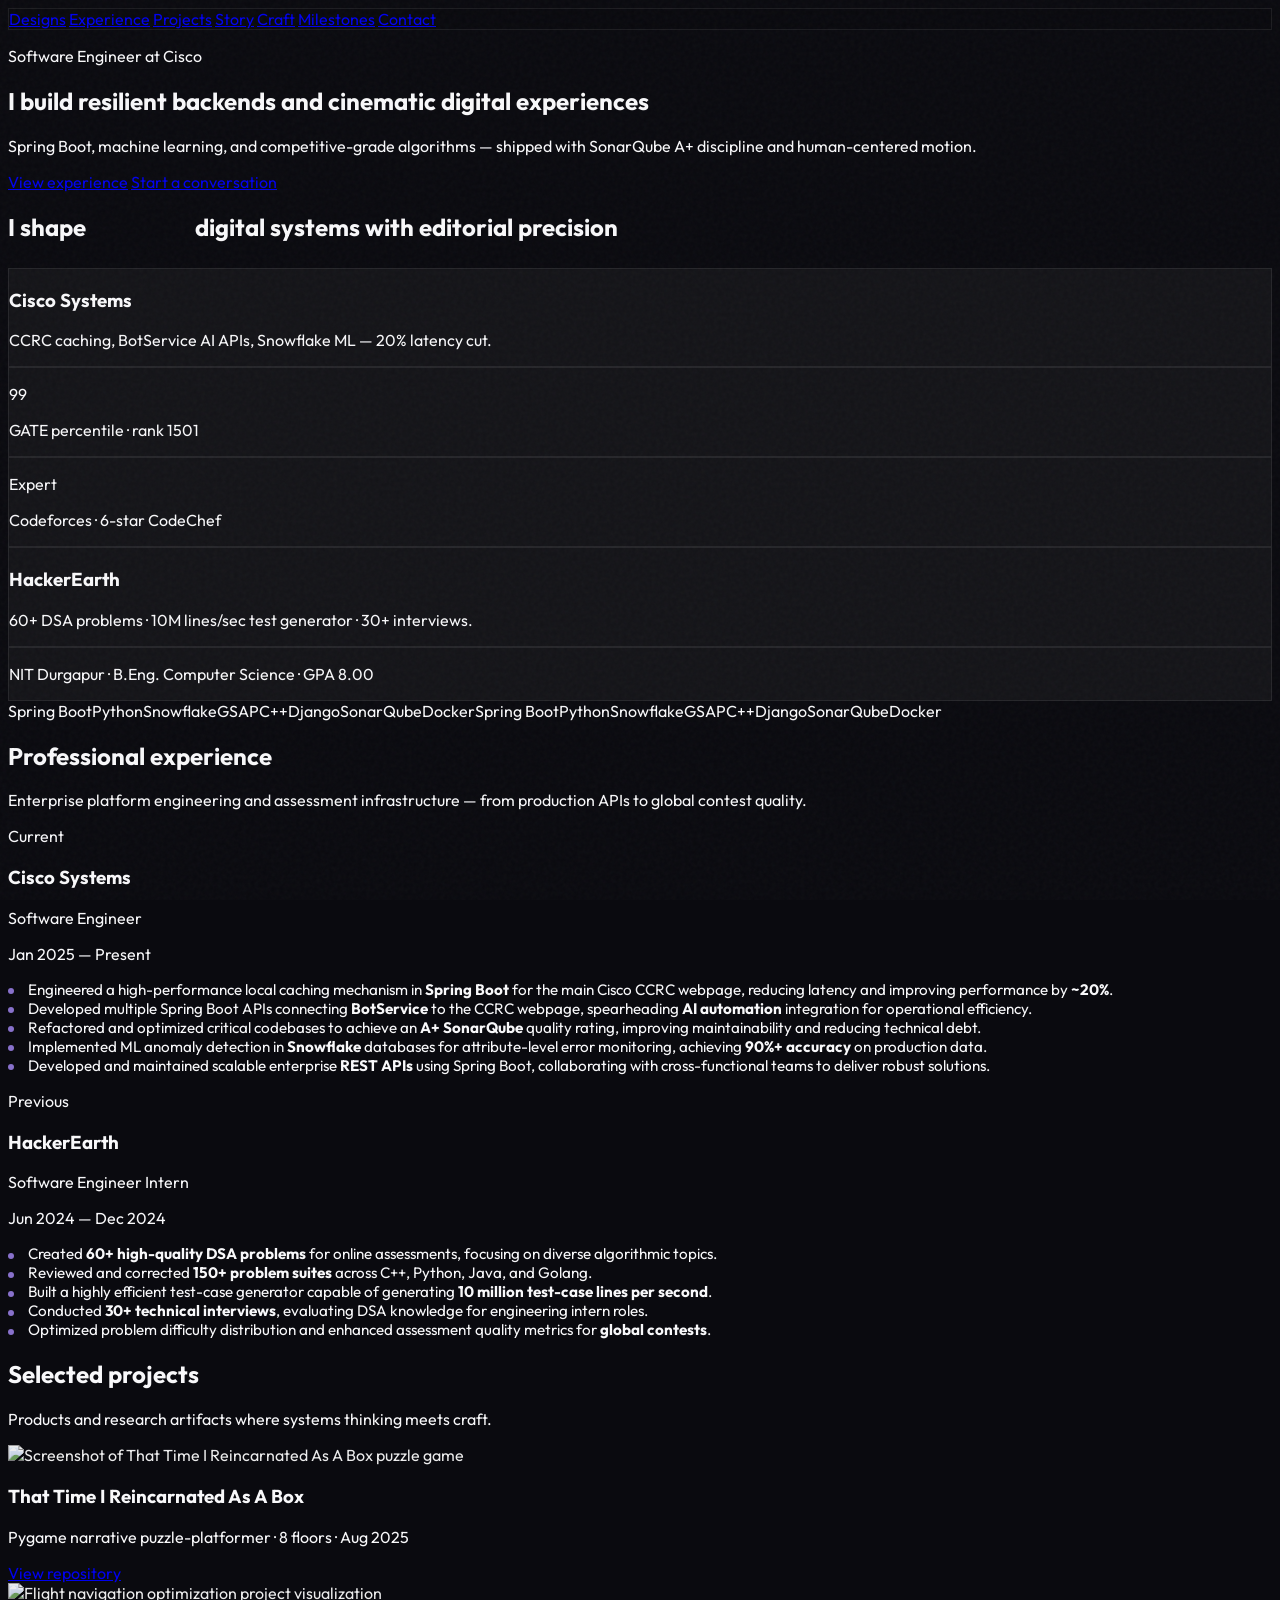
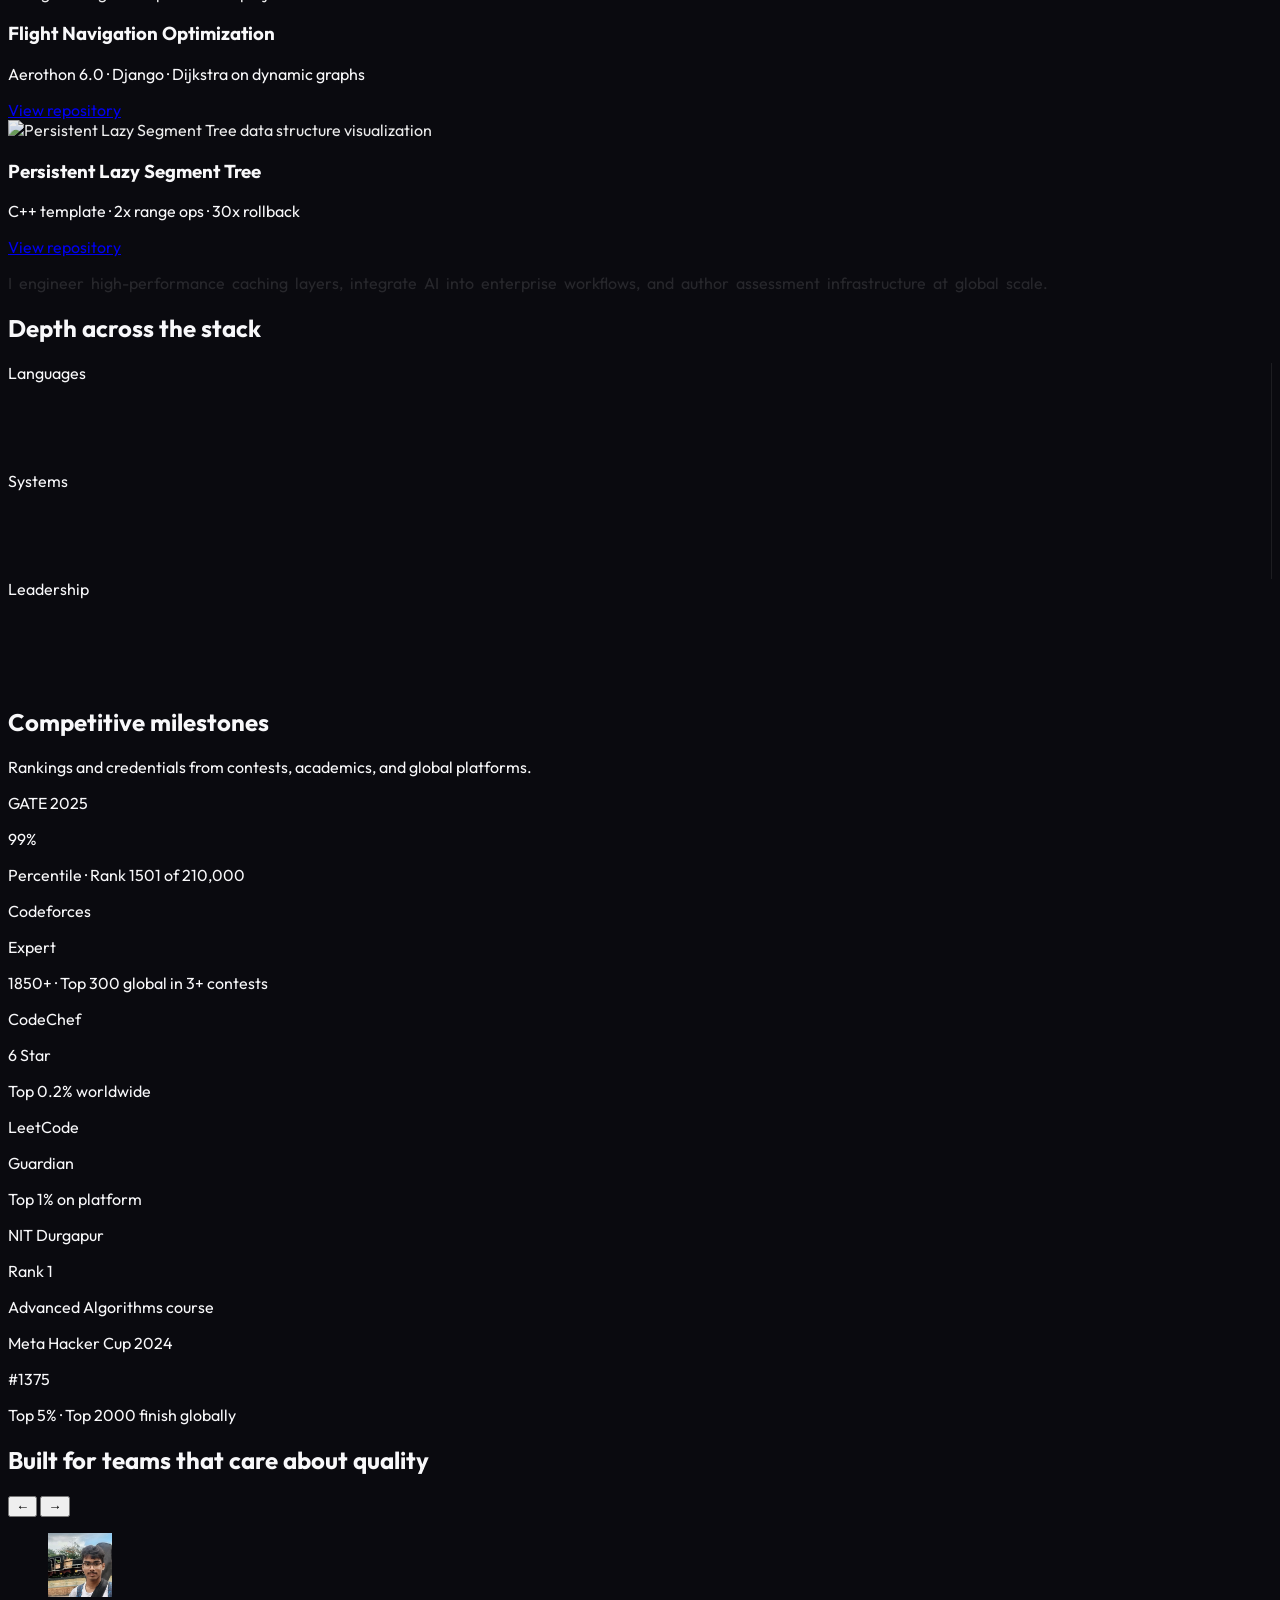
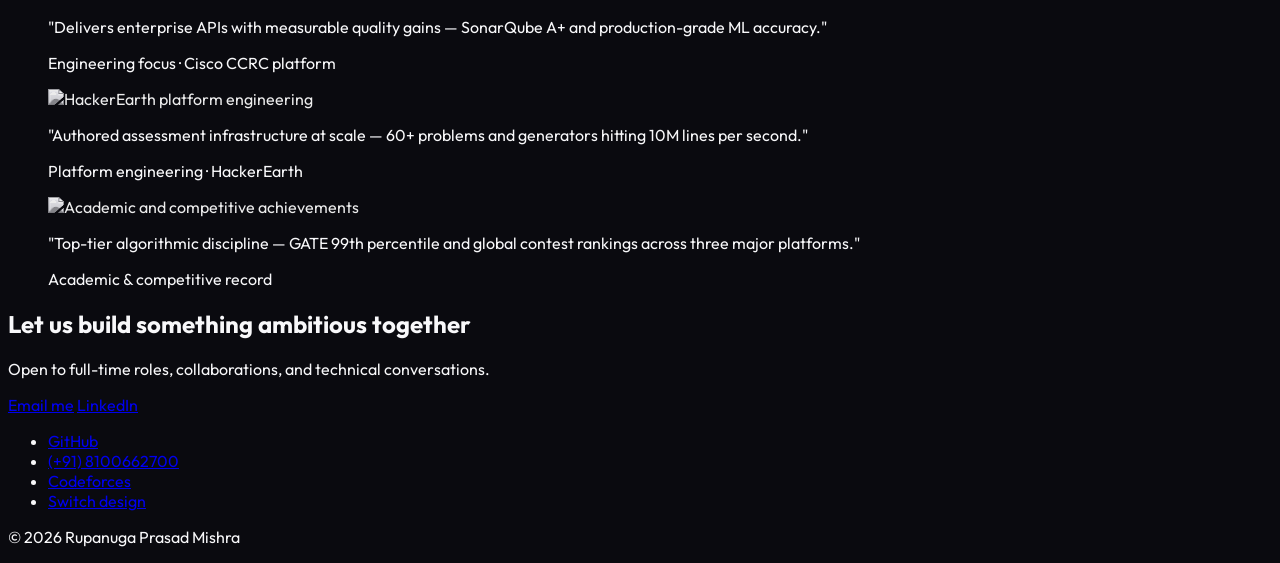
==== commit 08c5d793: "editorial refactor" ====
--- a/editorial/index.html
+++ b/editorial/index.html
@@ -4,6 +4,13 @@
     <meta charset="UTF-8">
     <meta name="viewport" content="width=device-width, initial-scale=1.0">
     <meta name="description" content="Rupanuga Prasad Mishra — Software Engineer. Editorial portfolio with motion-rich storytelling.">
+    <meta name="theme-color" content="#0a0a0f">
+    <meta property="og:title" content="Rupanuga Prasad Mishra — Software Engineer">
+    <meta property="og:description" content="Resilient backends, cinematic digital experiences. Spring Boot, ML, and competitive-grade algorithms.">
+    <meta property="og:type" content="website">
+    <meta property="og:image" content="https://picsum.photos/seed/rupanuga-og/1200/630">
+    <meta name="twitter:card" content="summary_large_image">
+    <link rel="icon" href="data:image/svg+xml,<svg xmlns='http://www.w3.org/2000/svg' viewBox='0 0 100 100'><text y='.9em' font-size='90'>R</text></svg>">
     <title>Rupanuga Prasad Mishra</title>
     <script src="https://cdn.tailwindcss.com"></script>
     <script>
@@ -183,7 +190,7 @@
                 <div class="space-y-24">
                     <article class="pin-item">
                         <div class="reveal-img rounded-3xl overflow-hidden aspect-[16/10] mb-6">
-                            <img src="https://picsum.photos/seed/puzzle-game/1200/750" alt="" class="w-full h-full object-cover img-editorial" width="1200" height="750">
+                            <img src="https://picsum.photos/seed/puzzle-game/1200/750" alt="Screenshot of That Time I Reincarnated As A Box puzzle game" class="w-full h-full object-cover img-editorial" width="1200" height="750" loading="lazy">
                         </div>
                         <h3 class="text-2xl font-bold">That Time I Reincarnated As A Box</h3>
                         <p class="text-zinc-400 mt-2">Pygame narrative puzzle-platformer · 8 floors · Aug 2025</p>
@@ -191,7 +198,7 @@
                     </article>
                     <article class="pin-item">
                         <div class="reveal-img rounded-3xl overflow-hidden aspect-[16/10] mb-6">
-                            <img src="https://picsum.photos/seed/aviation-map/1200/750" alt="" class="w-full h-full object-cover img-editorial" width="1200" height="750">
+                            <img src="https://picsum.photos/seed/aviation-map/1200/750" alt="Flight navigation optimization project visualization" class="w-full h-full object-cover img-editorial" width="1200" height="750" loading="lazy">
                         </div>
                         <h3 class="text-2xl font-bold">Flight Navigation Optimization</h3>
                         <p class="text-zinc-400 mt-2">Aerothon 6.0 · Django · Dijkstra on dynamic graphs</p>
@@ -199,7 +206,7 @@
                     </article>
                     <article class="pin-item">
                         <div class="reveal-img rounded-3xl overflow-hidden aspect-[16/10] mb-6">
-                            <img src="https://picsum.photos/seed/segment-tree/1200/750" alt="" class="w-full h-full object-cover img-editorial" width="1200" height="750">
+                            <img src="https://picsum.photos/seed/segment-tree/1200/750" alt="Persistent Lazy Segment Tree data structure visualization" class="w-full h-full object-cover img-editorial" width="1200" height="750" loading="lazy">
                         </div>
                         <h3 class="text-2xl font-bold">Persistent Lazy Segment Tree</h3>
                         <p class="text-zinc-400 mt-2">C++ template · 2x range ops · 30x rollback</p>
@@ -320,7 +327,7 @@
                     <div class="testimonial-track flex gap-6">
                         <blockquote class="testimonial-card flex-shrink-0 rounded-3xl border border-white/10 p-8 md:p-12 bg-white/[0.03]">
                             <div class="flex gap-6 items-start">
-                                <img src="../profile.jpg" alt="" class="w-16 h-16 rounded-full object-cover grayscale" width="64" height="64">
+                                <img src="../profile.jpg" alt="Rupanuga Prasad Mishra" class="w-16 h-16 rounded-full object-cover grayscale" width="64" height="64" loading="lazy">
                                 <div>
                                     <p class="text-lg md:text-xl leading-relaxed text-zinc-300">"Delivers enterprise APIs with measurable quality gains — SonarQube A+ and production-grade ML accuracy."</p>
                                     <footer class="mt-6 text-sm text-zinc-500">Engineering focus · Cisco CCRC platform</footer>
@@ -329,7 +336,7 @@
                         </blockquote>
                         <blockquote class="testimonial-card flex-shrink-0 rounded-3xl border border-white/10 p-8 md:p-12 bg-white/[0.03]">
                             <div class="flex gap-6 items-start">
-                                <img src="https://picsum.photos/seed/peer-review/128/128" alt="" class="w-16 h-16 rounded-full object-cover img-editorial" width="64" height="64">
+                                <img src="https://picsum.photos/seed/peer-review/128/128" alt="HackerEarth platform engineering" class="w-16 h-16 rounded-full object-cover img-editorial" width="64" height="64" loading="lazy">
                                 <div>
                                     <p class="text-lg md:text-xl leading-relaxed text-zinc-300">"Authored assessment infrastructure at scale — 60+ problems and generators hitting 10M lines per second."</p>
                                     <footer class="mt-6 text-sm text-zinc-500">Platform engineering · HackerEarth</footer>
@@ -338,7 +345,7 @@
                         </blockquote>
                         <blockquote class="testimonial-card flex-shrink-0 rounded-3xl border border-white/10 p-8 md:p-12 bg-white/[0.03]">
                             <div class="flex gap-6 items-start">
-                                <img src="https://picsum.photos/seed/academic/128/128" alt="" class="w-16 h-16 rounded-full object-cover img-editorial" width="64" height="64">
+                                <img src="https://picsum.photos/seed/academic/128/128" alt="Academic and competitive achievements" class="w-16 h-16 rounded-full object-cover img-editorial" width="64" height="64" loading="lazy">
                                 <div>
                                     <p class="text-lg md:text-xl leading-relaxed text-zinc-300">"Top-tier algorithmic discipline — GATE 99th percentile and global contest rankings across three major platforms."</p>
                                     <footer class="mt-6 text-sm text-zinc-500">Academic &amp; competitive record</footer>
@@ -374,6 +381,10 @@
         <footer class="py-12 px-6 border-t border-white/5 text-center text-sm text-zinc-600">
             <p>&copy; <span id="year"></span> Rupanuga Prasad Mishra</p>
         </footer>
+
+        <button type="button" class="scroll-top-btn" id="scroll-top" aria-label="Scroll to top">
+            <svg width="20" height="20" viewBox="0 0 20 20" fill="none" stroke="currentColor" stroke-width="2" stroke-linecap="round" stroke-linejoin="round"><path d="M10 16V4m0 0l-5 5m5-5l5 5"/></svg>
+        </button>
     </main>
 
     <script>
--- a/editorial/styles.css
+++ b/editorial/styles.css
@@ -39,6 +39,13 @@
   backdrop-filter: blur(16px);
   background: rgba(10, 10, 15, 0.65);
   border: 1px solid var(--border);
+  transition: background 0.35s, border-color 0.35s, box-shadow 0.35s;
+}
+
+.nav-pill--scrolled {
+  background: rgba(10, 10, 15, 0.92);
+  border-color: rgba(255, 255, 255, 0.12);
+  box-shadow: 0 4px 30px rgba(0, 0, 0, 0.5);
 }
 
 .hero-bg {
@@ -177,6 +184,62 @@
   will-change: transform, opacity, filter;
 }
 
+/* Focus-visible for keyboard navigation */
+:focus-visible {
+  outline: 2px solid rgba(167, 139, 250, 0.7);
+  outline-offset: 3px;
+  border-radius: 8px;
+}
+
+a:focus-visible,
+button:focus-visible {
+  outline: 2px solid rgba(167, 139, 250, 0.7);
+  outline-offset: 3px;
+}
+
+/* Page entrance */
+body {
+  opacity: 0;
+  animation: page-enter 0.6s ease-out 0.1s forwards;
+}
+
+@keyframes page-enter {
+  to { opacity: 1; }
+}
+
+/* Scroll-to-top button */
+.scroll-top-btn {
+  position: fixed;
+  bottom: 2rem;
+  right: 2rem;
+  width: 48px;
+  height: 48px;
+  border-radius: 50%;
+  display: flex;
+  align-items: center;
+  justify-content: center;
+  background: rgba(255, 255, 255, 0.08);
+  border: 1px solid var(--border);
+  color: var(--fg);
+  backdrop-filter: blur(12px);
+  cursor: pointer;
+  opacity: 0;
+  transform: translateY(16px);
+  pointer-events: none;
+  transition: opacity 0.35s, transform 0.35s, background 0.25s;
+  z-index: 90;
+}
+
+.scroll-top-btn--visible {
+  opacity: 1;
+  transform: translateY(0);
+  pointer-events: auto;
+}
+
+.scroll-top-btn:hover {
+  background: rgba(255, 255, 255, 0.15);
+}
+
 @media (prefers-reduced-motion: reduce) {
   .marquee-track {
     animation: none;
@@ -185,4 +248,13 @@
   html {
     scroll-behavior: auto;
   }
-}
+
+  body {
+    opacity: 1;
+    animation: none;
+  }
+
+  .scroll-top-btn {
+    transition: none;
+  }
+}
